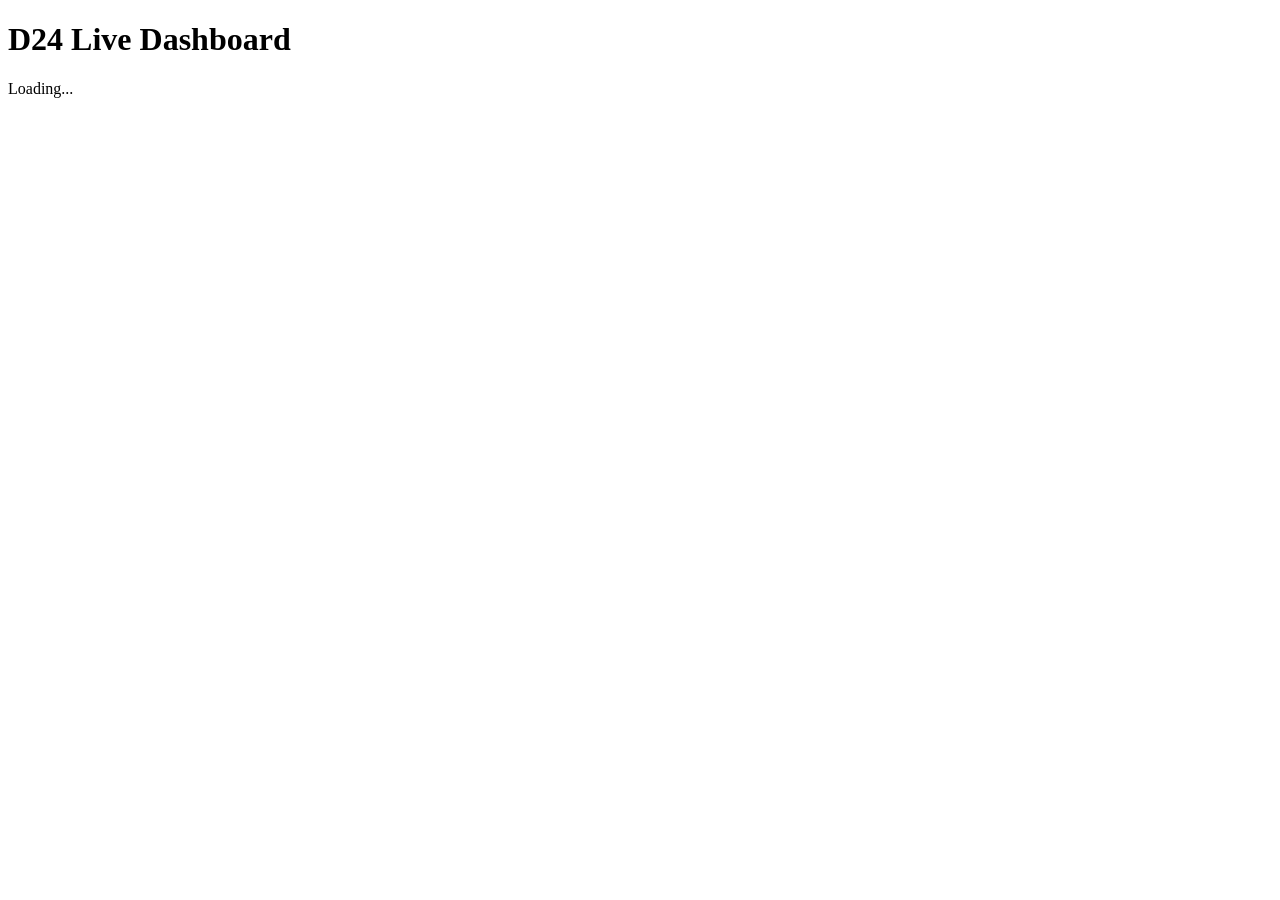
==== static/index.html @ 314276d6 "Move index.html to static folder" ====
<!DOCTYPE html>
<html lang="en">
<head>
    <meta charset="UTF-8" />
    <meta name="viewport" content="width=device-width, initial-scale=1.0" />
    <title>D24 Live Dashboard</title>
    <link rel="stylesheet" href="/static/styles.css" />
</head>
<body>
    <h1>D24 Live Dashboard</h1>
    <div id="status">Loading...</div>
    <pre id="output"></pre>

    <script src="/static/app.js"></script>
</body>
</html>
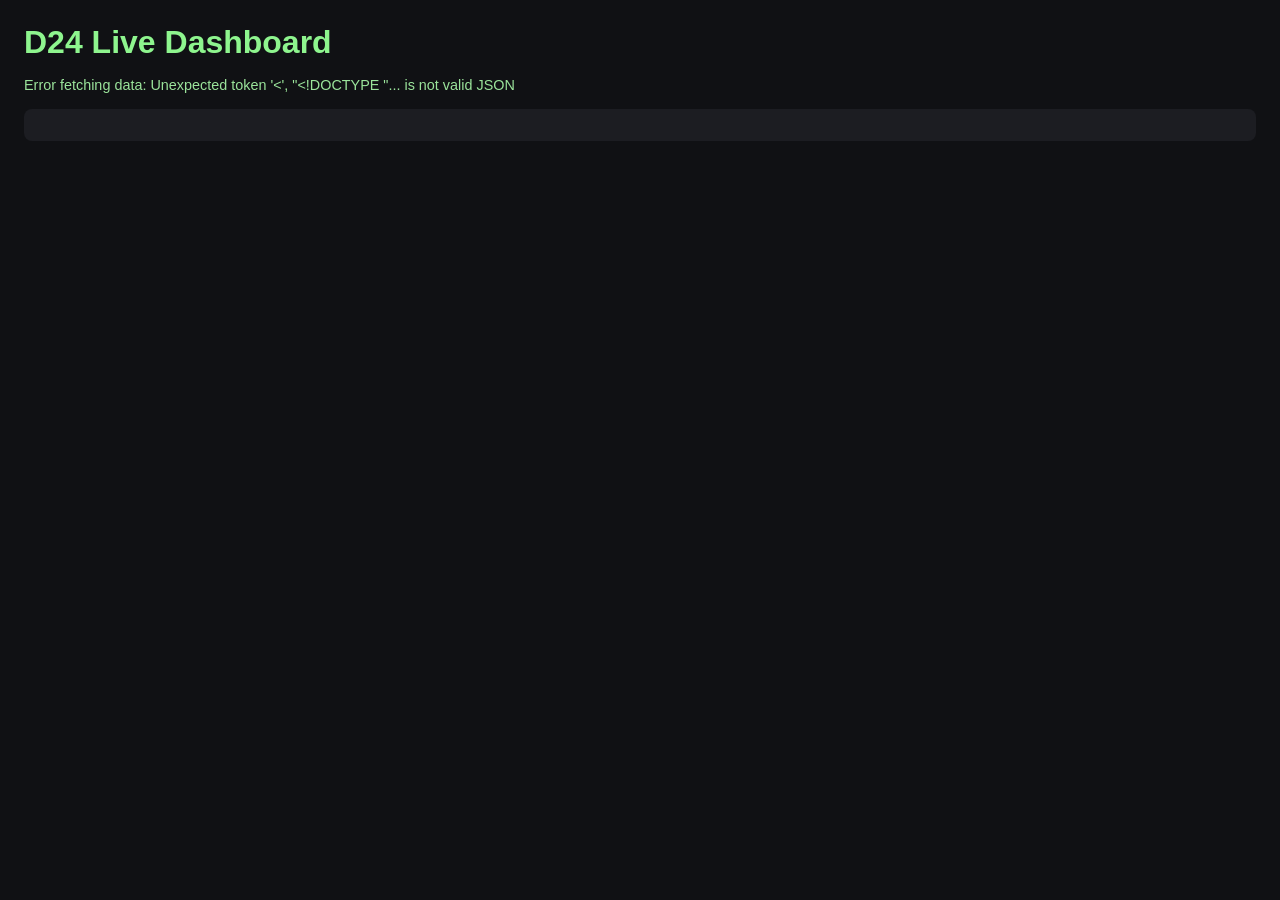
==== commit 1600004a: "Add app_new.js and update index.html to use new script" ====
--- a/static/index.html
+++ b/static/index.html
@@ -11,6 +11,11 @@
     <div id="status">Loading...</div>
     <pre id="output"></pre>
 
-    <script src="/static/app.js"></script>
+    <!--
+      Use the versioned script ``app_new.js`` to ensure that browsers do not
+      cache an old copy of the front‑end logic. If you make further changes,
+      increment the filename or append a query string to bust caches.
+    -->
+    <script src="/static/app_new.js"></script>
 </body>
-</html>
+</html>
--- a/static/styles.css
+++ b/static/styles.css
@@ -0,0 +1,30 @@
+/*
+ * Basic styling for the D24 live timing dashboard.
+ */
+
+body {
+  font-family: Arial, sans-serif;
+  background-color: #101114;
+  color: #f5f5f5;
+  margin: 24px;
+}
+
+h1 {
+  margin-bottom: 16px;
+  color: #8ef58e;
+}
+
+#status {
+  margin-bottom: 16px;
+  font-size: 0.9rem;
+  color: #9be49b;
+}
+
+pre {
+  background-color: #1c1d22;
+  padding: 16px;
+  border-radius: 8px;
+  white-space: pre-wrap;
+  line-height: 1.4;
+  overflow-x: auto;
+}
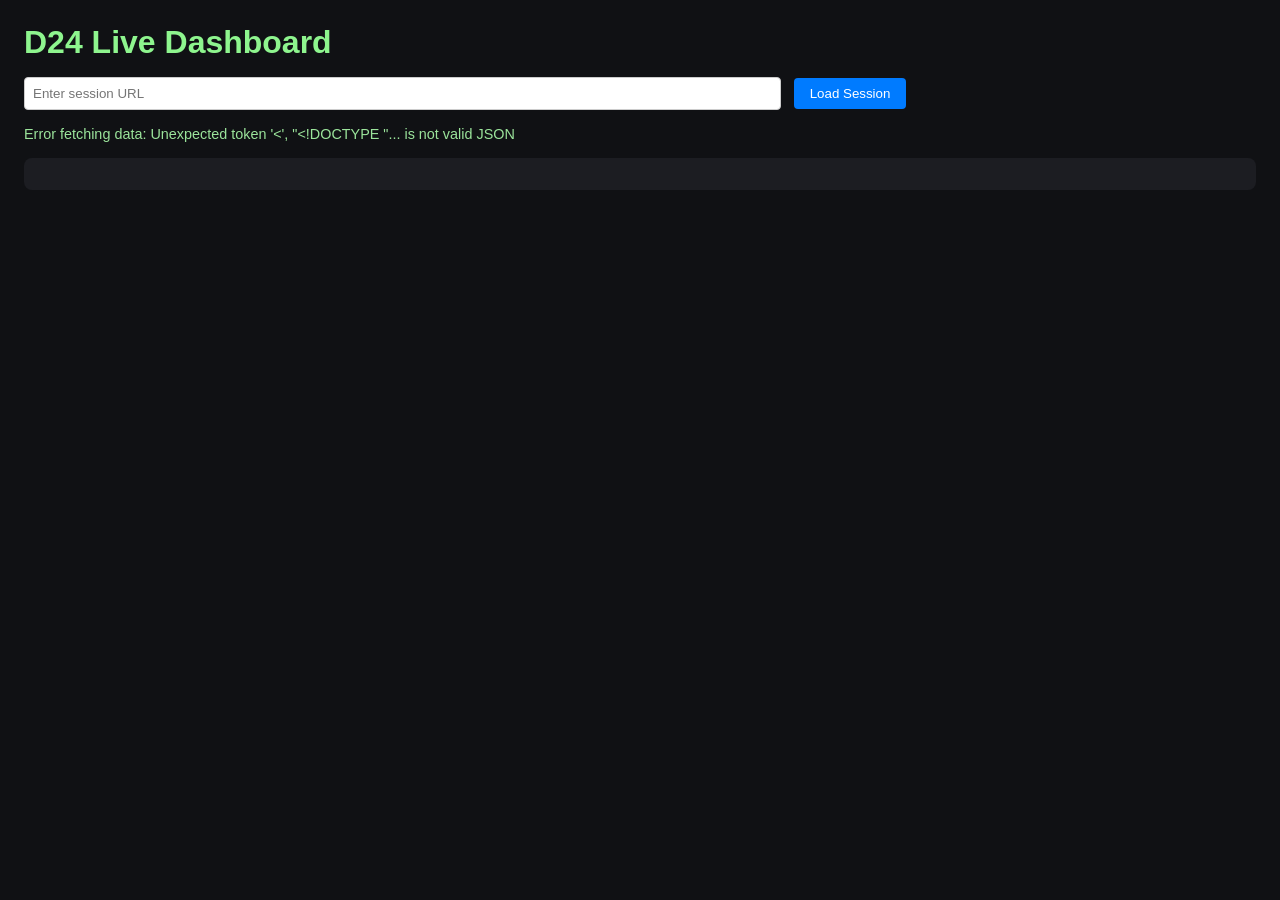
==== commit 652a66a8: "Update index.html, app_new.js, and styles.css for session selector and dynamic session support" ====
--- a/static/index.html
+++ b/static/index.html
@@ -8,6 +8,11 @@
 </head>
 <body>
     <h1>D24 Live Dashboard</h1>
+    <!-- Session selector allows the user to specify a Speedhive session URL. -->
+    <div class="session-selector">
+        <input id="session-input" type="text" placeholder="Enter session URL" />
+        <button id="session-btn">Load Session</button>
+    </div>
     <div id="status">Loading...</div>
     <pre id="output"></pre>
 
--- a/static/styles.css
+++ b/static/styles.css
@@ -7,6 +7,35 @@
   background-color: #101114;
   color: #f5f5f5;
   margin: 24px;
+}
+
+/*
+ * Styles for the session selector.
+ * The selector contains an input and a button aligned horizontally.
+ */
+.session-selector {
+    margin-bottom: 1rem;
+}
+
+.session-selector input {
+    padding: 0.5rem;
+    margin-right: 0.5rem;
+    width: 60%;
+    border-radius: 4px;
+    border: 1px solid #ccc;
+}
+
+.session-selector button {
+    padding: 0.5rem 1rem;
+    border: none;
+    border-radius: 4px;
+    background-color: #007bff;
+    color: #fff;
+    cursor: pointer;
+}
+
+.session-selector button:hover {
+    background-color: #0056b3;
 }
 
 h1 {
@@ -27,4 +56,4 @@
   white-space: pre-wrap;
   line-height: 1.4;
   overflow-x: auto;
-}
+}
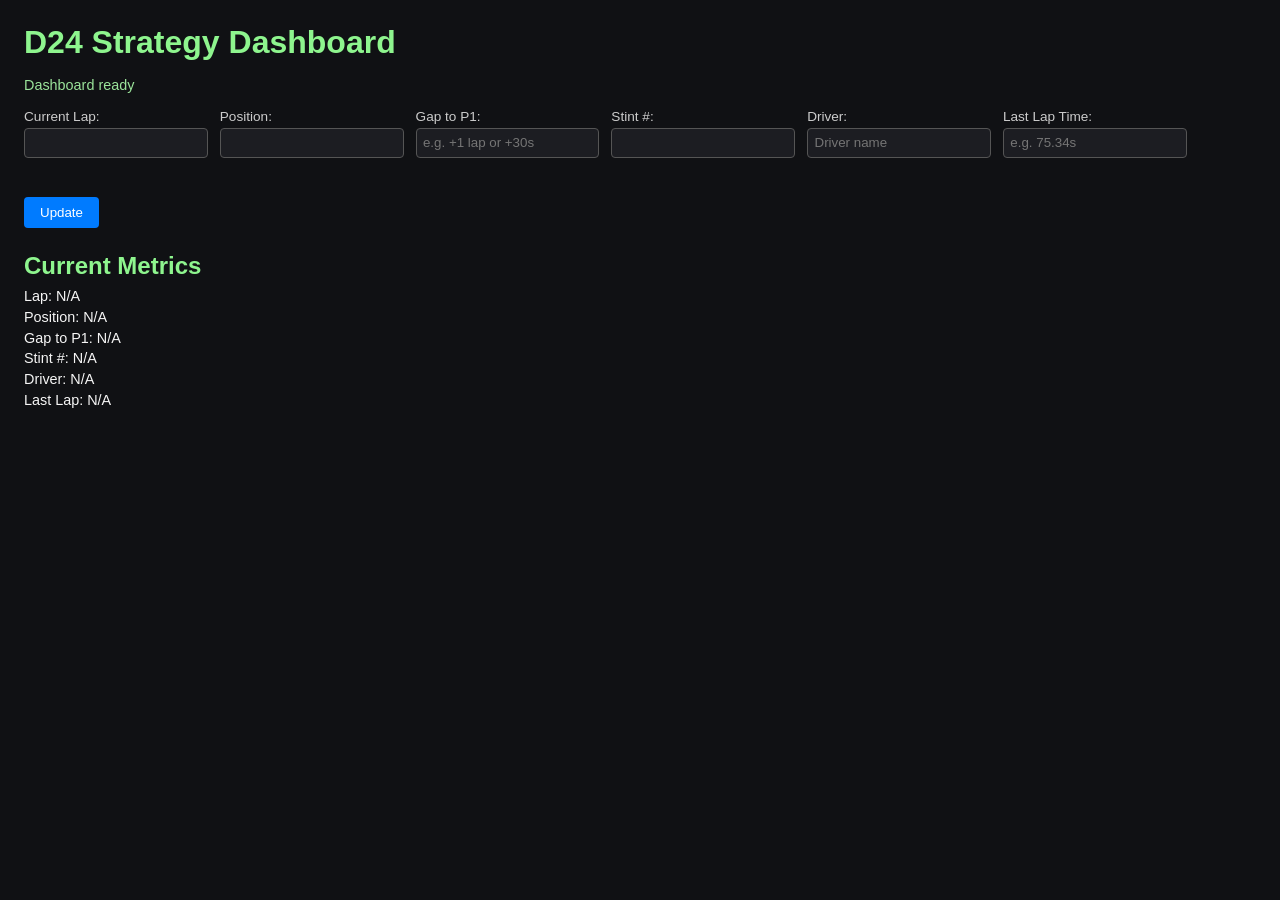
==== commit c200bcc8: "Convert dashboard to manual strategy interface; remove live session call" ====
--- a/static/index.html
+++ b/static/index.html
@@ -3,18 +3,53 @@
 <head>
     <meta charset="UTF-8" />
     <meta name="viewport" content="width=device-width, initial-scale=1.0" />
-    <title>D24 Live Dashboard</title>
+    <title>D24 Strategy Dashboard</title>
     <link rel="stylesheet" href="/static/styles.css" />
 </head>
 <body>
-    <h1>D24 Live Dashboard</h1>
-    <!-- Session selector allows the user to specify a Speedhive session URL. -->
-    <div class="session-selector">
-        <input id="session-input" type="text" placeholder="Enter session URL" />
-        <button id="session-btn">Load Session</button>
+    <h1>D24 Strategy Dashboard</h1>
+    <!-- Status indicator -->
+    <div id="status">Dashboard ready</div>
+
+    <!-- Manual input section for race metrics -->
+    <div class="manual-inputs">
+        <label>
+            Current Lap:
+            <input id="lap-input" type="number" min="0" step="1" />
+        </label>
+        <label>
+            Position:
+            <input id="position-input" type="number" min="1" step="1" />
+        </label>
+        <label>
+            Gap to P1:
+            <input id="gap-input" type="text" placeholder="e.g. +1 lap or +30s" />
+        </label>
+        <label>
+            Stint #:
+            <input id="stint-input" type="number" min="1" step="1" />
+        </label>
+        <label>
+            Driver:
+            <input id="driver-input" type="text" placeholder="Driver name" />
+        </label>
+        <label>
+            Last Lap Time:
+            <input id="lastlap-input" type="text" placeholder="e.g. 75.34s" />
+        </label>
+        <button id="update-btn">Update</button>
     </div>
-    <div id="status">Loading...</div>
-    <pre id="output"></pre>
+
+    <!-- Display section for current metrics -->
+    <div class="display">
+        <h2>Current Metrics</h2>
+        <p id="display-lap">Lap: N/A</p>
+        <p id="display-position">Position: N/A</p>
+        <p id="display-gap">Gap to P1: N/A</p>
+        <p id="display-stint">Stint #: N/A</p>
+        <p id="display-driver">Driver: N/A</p>
+        <p id="display-lastlap">Last Lap: N/A</p>
+    </div>
 
     <!--
       Use the versioned script ``app_new.js`` to ensure that browsers do not
--- a/static/styles.css
+++ b/static/styles.css
@@ -14,7 +14,8 @@
  * The selector contains an input and a button aligned horizontally.
  */
 .session-selector {
-    margin-bottom: 1rem;
+    /* The session selector is no longer used. */
+    display: none;
 }
 
 .session-selector input {
@@ -43,6 +44,66 @@
   color: #8ef58e;
 }
 
+/*
+ * Layout for the manual input section.
+ * Inputs and labels are arranged vertically on small screens and wrap as
+ * needed on larger screens. This section allows a race engineer to manually
+ * enter key metrics such as lap count, position, and driver name.
+ */
+.manual-inputs {
+  display: flex;
+  flex-wrap: wrap;
+  gap: 0.75rem;
+  margin-bottom: 1.5rem;
+}
+
+.manual-inputs label {
+  display: flex;
+  flex-direction: column;
+  font-size: 0.85rem;
+  color: #cccccc;
+}
+
+.manual-inputs input {
+  padding: 0.4rem;
+  margin-top: 0.25rem;
+  border-radius: 4px;
+  border: 1px solid #555;
+  background-color: #1c1d22;
+  color: #f5f5f5;
+}
+
+.manual-inputs button {
+  padding: 0.5rem 1rem;
+  border: none;
+  border-radius: 4px;
+  background-color: #007bff;
+  color: #fff;
+  cursor: pointer;
+  align-self: flex-end;
+  margin-top: 1.7rem;
+}
+
+.manual-inputs button:hover {
+  background-color: #0056b3;
+}
+
+/*
+ * Styling for the display section showing the current metrics. Each
+ * paragraph corresponds to a specific metric and inherits the page
+ * typography. Additional spacing is provided for clarity.
+ */
+.display h2 {
+  margin-bottom: 0.5rem;
+  color: #8ef58e;
+}
+
+.display p {
+  margin: 0.3rem 0;
+  font-size: 0.9rem;
+  color: #f5f5f5;
+}
+
 #status {
   margin-bottom: 16px;
   font-size: 0.9rem;
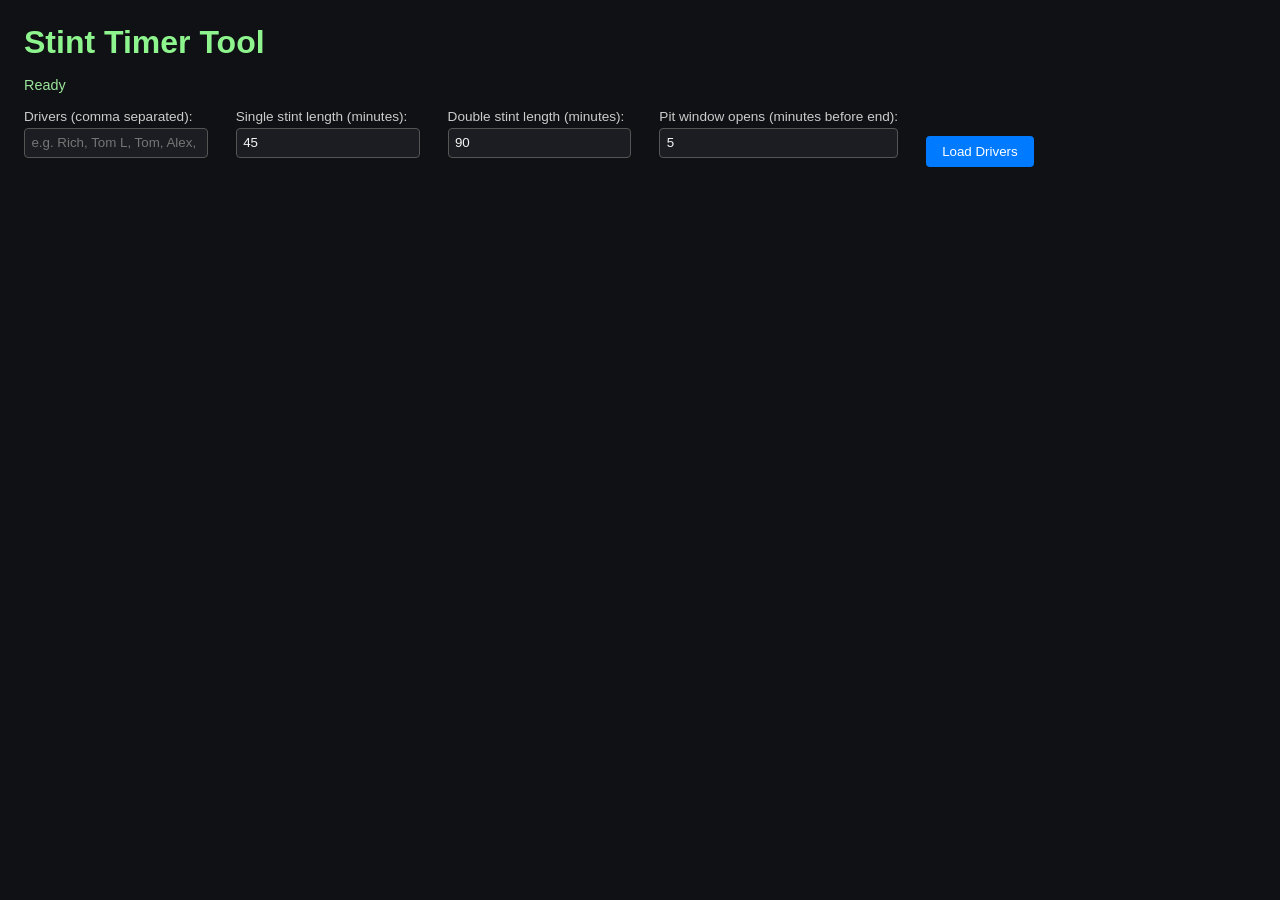
==== commit 7e201c3c: "Update index.html and styles.css for stint timer tool" ====
--- a/static/index.html
+++ b/static/index.html
@@ -7,55 +7,55 @@
     <link rel="stylesheet" href="/static/styles.css" />
 </head>
 <body>
-    <h1>D24 Strategy Dashboard</h1>
+    <h1>Stint Timer Tool</h1>
     <!-- Status indicator -->
-    <div id="status">Dashboard ready</div>
+    <div id="status">Ready</div>
 
-    <!-- Manual input section for race metrics -->
-    <div class="manual-inputs">
+    <!-- Driver and configuration setup -->
+    <div id="drivers-setup">
         <label>
-            Current Lap:
-            <input id="lap-input" type="number" min="0" step="1" />
+            Drivers (comma separated):
+            <input id="drivers-input" type="text" placeholder="e.g. Rich, Tom L, Tom, Alex, Dunc, Jamie, Matt"/>
         </label>
         <label>
-            Position:
-            <input id="position-input" type="number" min="1" step="1" />
+            Single stint length (minutes):
+            <input id="single-duration-input" type="number" min="1" step="1" value="45"/>
         </label>
         <label>
-            Gap to P1:
-            <input id="gap-input" type="text" placeholder="e.g. +1 lap or +30s" />
+            Double stint length (minutes):
+            <input id="double-duration-input" type="number" min="1" step="1" value="90"/>
         </label>
         <label>
-            Stint #:
-            <input id="stint-input" type="number" min="1" step="1" />
+            Pit window opens (minutes before end):
+            <input id="pit-offset-input" type="number" min="0" step="1" value="5"/>
         </label>
-        <label>
-            Driver:
-            <input id="driver-input" type="text" placeholder="Driver name" />
-        </label>
-        <label>
-            Last Lap Time:
-            <input id="lastlap-input" type="text" placeholder="e.g. 75.34s" />
-        </label>
-        <button id="update-btn">Update</button>
+        <button id="load-drivers-btn">Load Drivers</button>
     </div>
 
-    <!-- Display section for current metrics -->
-    <div class="display">
-        <h2>Current Metrics</h2>
-        <p id="display-lap">Lap: N/A</p>
-        <p id="display-position">Position: N/A</p>
-        <p id="display-gap">Gap to P1: N/A</p>
-        <p id="display-stint">Stint #: N/A</p>
-        <p id="display-driver">Driver: N/A</p>
-        <p id="display-lastlap">Last Lap: N/A</p>
+    <!-- Stint setup section, hidden until drivers loaded -->
+    <div id="stint-setup" style="display:none;">
+        <h2>Driver Rotation</h2>
+        <p>Current Driver: <span id="current-driver">N/A</span></p>
+        <p>Next Driver: <span id="next-driver">N/A</span></p>
+        <p>Reserve Driver: <span id="reserve-driver">N/A</span></p>
+        <label>
+            Stint type:
+            <input type="radio" name="stint-type" value="single" checked> Single
+            <input type="radio" name="stint-type" value="double"> Double
+        </label>
+        <button id="start-btn">Start Stint</button>
+        <button id="end-btn" disabled>End Stint</button>
     </div>
 
-    <!--
-      Use the versioned script ``app_new.js`` to ensure that browsers do not
-      cache an old copy of the front‑end logic. If you make further changes,
-      increment the filename or append a query string to bust caches.
-    -->
-    <script src="/static/app_new.js"></script>
+    <!-- Timer display section -->
+    <div id="timer-display" style="display:none;">
+        <h2>Stint Timing</h2>
+        <p>Time In: <span id="time-in">00:00:00</span></p>
+        <p>Time Left: <span id="time-left">00:00:00</span></p>
+        <p>Pit Window Opens In: <span id="pit-window">--:--:--</span></p>
+    </div>
+
+    <!-- Include the new stint timer script with a version query string -->
+    <script src="/static/stint_timer.js?v=1"></script>
 </body>
 </html>
--- a/static/styles.css
+++ b/static/styles.css
@@ -45,26 +45,26 @@
 }
 
 /*
- * Layout for the manual input section.
- * Inputs and labels are arranged vertically on small screens and wrap as
- * needed on larger screens. This section allows a race engineer to manually
- * enter key metrics such as lap count, position, and driver name.
+ * Layout for the drivers setup section. Inputs and labels are arranged
+ * vertically with reasonable spacing. This section allows the user to
+ * configure drivers, stint durations, and pit offset before starting.
  */
-.manual-inputs {
+#drivers-setup {
   display: flex;
   flex-wrap: wrap;
   gap: 0.75rem;
   margin-bottom: 1.5rem;
 }
 
-.manual-inputs label {
+#drivers-setup label {
   display: flex;
   flex-direction: column;
   font-size: 0.85rem;
   color: #cccccc;
+  margin-right: 1rem;
 }
 
-.manual-inputs input {
+#drivers-setup input {
   padding: 0.4rem;
   margin-top: 0.25rem;
   border-radius: 4px;
@@ -73,7 +73,7 @@
   color: #f5f5f5;
 }
 
-.manual-inputs button {
+#drivers-setup button {
   padding: 0.5rem 1rem;
   border: none;
   border-radius: 4px;
@@ -84,21 +84,78 @@
   margin-top: 1.7rem;
 }
 
-.manual-inputs button:hover {
+#drivers-setup button:hover {
   background-color: #0056b3;
 }
 
 /*
- * Styling for the display section showing the current metrics. Each
- * paragraph corresponds to a specific metric and inherits the page
- * typography. Additional spacing is provided for clarity.
+ * Styling for the stint setup section. This section shows the current,
+ * next, and reserve drivers and allows selecting the stint type and
+ * starting or ending the stint.
  */
-.display h2 {
+#stint-setup {
+  margin-bottom: 1.5rem;
+  padding: 1rem;
+  background-color: #1c1d22;
+  border-radius: 8px;
+}
+
+#stint-setup h2 {
+  margin-top: 0;
   margin-bottom: 0.5rem;
   color: #8ef58e;
 }
 
-.display p {
+#stint-setup p {
+  margin: 0.3rem 0;
+  font-size: 0.9rem;
+  color: #f5f5f5;
+}
+
+#stint-setup label {
+  display: flex;
+  align-items: center;
+  gap: 0.5rem;
+  margin-top: 0.5rem;
+}
+
+#stint-setup button {
+  padding: 0.5rem 1rem;
+  border: none;
+  border-radius: 4px;
+  background-color: #28a745;
+  color: #fff;
+  cursor: pointer;
+  margin-right: 0.5rem;
+  margin-top: 0.5rem;
+}
+
+#stint-setup button[disabled] {
+  background-color: #555;
+  cursor: not-allowed;
+}
+
+#stint-setup button:not([disabled]):hover {
+  background-color: #218838;
+}
+
+/*
+ * Styling for the timer display. Shows time in, time left, and pit window.
+ */
+#timer-display {
+  margin-bottom: 1.5rem;
+  padding: 1rem;
+  background-color: #1c1d22;
+  border-radius: 8px;
+}
+
+#timer-display h2 {
+  margin-top: 0;
+  margin-bottom: 0.5rem;
+  color: #8ef58e;
+}
+
+#timer-display p {
   margin: 0.3rem 0;
   font-size: 0.9rem;
   color: #f5f5f5;
